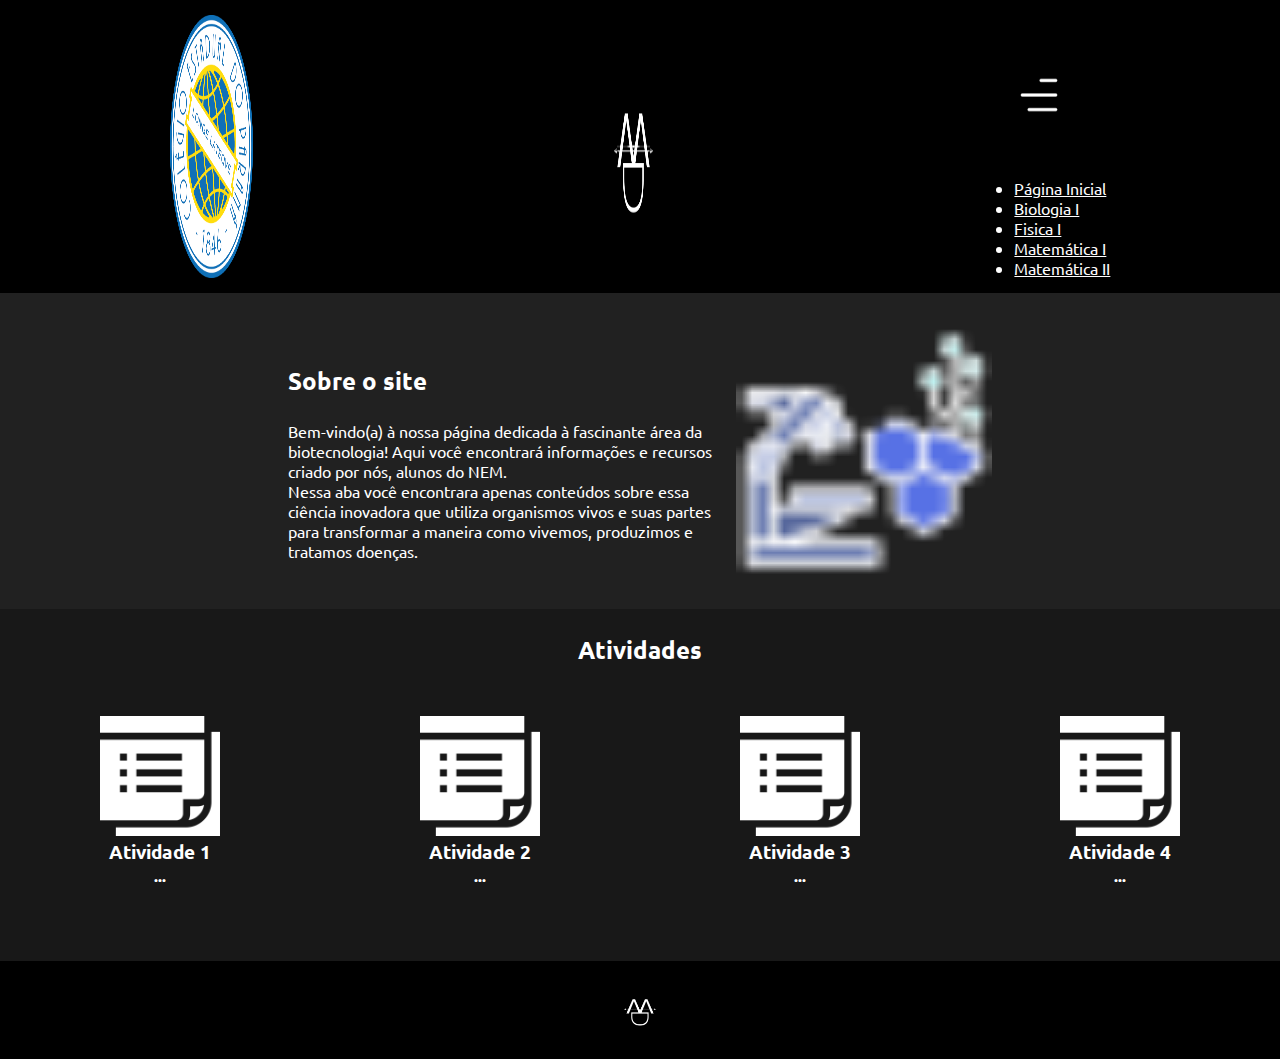
==== BiologiaI.html @ f04dbe39 "." ====
<!DOCTYPE html>
<html lang="en">
<head>
    <meta charset="UTF-8">
    <meta http-equiv="X-UA-Compatible" content="IE=edge">
    <meta name="viewport" content="width=device-width, initial-scale=1.0">
    <title>Biologia I</title>
    <link rel="stylesheet" href="BiologiaI.css">
    <link rel="preconnect" href="https://fonts.googleapis.com">
    <link rel="preconnect" href="https://fonts.gstatic.com" crossorigin>
    <link href="https://fonts.googleapis.com/css2?family=Ubuntu:wght@300;400;700&display=swap" rel="stylesheet">
</head>
<body>
    <header class="cabeçalho">
        <img class="cabeçalho-imagem" src="logoCEP (1).png" alt="Logo do CEP">
        <img class="cabeçalho-MAAD" src="logoMAAD.png" alt="Logo da MAAD">
        <div class="container">
            <input type="checkbox" id="menu" class="container__botao">
            <label for="menu">
                <span class="cabeçalho-MENU">
                    <img class="botao-MENU" src="./Botão.Riscos.MENU.png" alt="Botão Menu">  
                </span>
            </label>
            <ul class="lista-menu"></ul>
                <li class="lista-menu__item">
                    <a href="./index.html" class="lista-menu__link">Página Inicial</a>
                </li>
                <li class="lista-menu__item">
                    <a href="./BiologiaI.html" class="lista-menu__link">Biologia I</a>
                </li>
                <li class="lista-menu__item">
                    <a href="./FísicaI.html" class="lista-menu__link">Fisica I</a>
                </li>
                <li class="lista-menu__item">
                    <a href="./MatemáticaI.html" class="lista-menu__link">Matemática I</a>
                </li>
                <li class="lista-menu__item">
                    <a href="./MatemáticaII.html" class="lista-menu__link">Matemática II</a>
                </li>
            </ul>
            </input>
        </div>


        </ul>
    </header>
    <section class="corpo">
        <div class="corpo-div-conteudo">
            <h2 class="corpo-titulo">Sobre o site</h2>
            <p class="paragrafo-um">Bem-vindo(a) à nossa página dedicada à fascinante área da biotecnologia! Aqui você encontrará informações e recursos criado por nós, alunos do NEM.</p>
            <p class="paragrafo-dois">Nessa aba você encontrara apenas conteúdos sobre essa ciência inovadora que utiliza organismos vivos e suas partes para transformar a maneira como vivemos, produzimos e tratamos doenças.</p>
        </div>
        <img class="logo-exatas" src="biotecnologiaLOGO.png" alt="logo exatas">
    </section>

    <section class="quem-somos">
        <h2 class="quem-somos-titulo">Atividades</h2>
        <div class="alunos-todos">
            <div class="alunos-div">
                <a href="BioAtividade1.html"> <img class="alunos-fotos" src="notas-adesivas.png" alt="bloco de notas"></a>
                <h3 class="nome-aluno-agatha">Atividade 1</h3>
                <h4 class="sobre-a-agatha">...</h4>
            </div>
            <div class="alunos-div">
                <a href="BioAtividade2.html"><img class="alunos-fotos" src="notas-adesivas.png" alt="bloco de notas"> </a>
                <h3 class="nome-aluno-agatha">Atividade 2</h3>
                <h4 class="sobre-a-agatha">...</h4>
            </div>
            <div class="alunos-div">
                <a href="BioAtividade3.html"> <img class="alunos-fotos" src="notas-adesivas.png" alt="bloco de notas"> </a>
                <h3 class="nome-aluno-agatha">Atividade 3</h3>
                <h4 class="sobre-a-agatha">...</h4>
            </div>
            <div class="alunos-div">
                <a href="BioAtividade4.html"> <img class="alunos-fotos" src="notas-adesivas.png" alt="bloco de notas"> </a>
                 <h3 class="nome-aluno-agatha">Atividade 4</h3> 
                <h4 class="sobre-a-agatha">...</h4>
            </div>
        </div>
    </section>
    <footer class="roda-pé">
        <img class="roda-pé-imagem" src="logoMAAD.png" alt="Logo MAAD">
    </footer>
    
</body>
</html>
---- BiologiaI.css ----
* {
    margin: 0;
    padding: 0;
 }
 
 .cabeçalho {
    background-color: #000000;
    color: white;
    display: flex;
    justify-content: space-around;
    padding: 15px 0;
    font-family: 'Ubuntu', sans-serif;
    
 
 }
 
 .body {
    font-family: 'Ubuntu', sans-serif;
 
 }
 
 .cabeçalho-imagem {
    width: 6.5%;
 }
 
 .cabeçalho-lista-item {
 
    display: inline-block;
    margin: 0 25px;
    font-size: 20px;
 }
 
 .cabeçalho-MAAD {
 
    width: 6.5%;
 }
 
 
 .corpo {
    background-color: #212121;
    color: white;
    display: flex;
    justify-content: center;
    align-items: center;
    padding: 30px 0;
 
 }
 
 .logo-exatas {
    width: 20%;
 }
 
 .corpo-div-conteudo {
    width: 35%;
    font-family: 'Ubuntu', sans-serif;
 }
 
 .corpo-titulo {
    padding: 24px 0px;
 }
 
 .alunos-fotos {
    width: 120px;
 }
 
 .aluno-icone {
    width: 24px;
 }
 
 .quem-somos {
    font-family: 'Ubuntu', sans-serif;
    background-color: #212121;
    color: white;
    text-align: center;
    padding: 25px 0;
    background: #181818;
 }
 
 .alunos-div {
    text-align: center;
    padding: 50px 0;
 }
 
 .alunos-todos {
    display: grid;
    grid-template-columns: 25% 25% 25% 25%;
 
 }
 
 .estudante-isolado {
    text-align: center;
 }
 
 .roda-pé {
    background-color: black;
    text-align: center;
 }
 
 .roda-pé-imagem {
    height: 70px;
    padding: 12px 0;
 }
 
 .lista-menu__item a {
    color: #fffdfd;
 }
 
 .lista-menu {
    display: none;
 
 }
 
 .container__botao:checked~.lista-menu {
    display: block;
 }
 
 .container__botao {
    display: none;
 }
 
 .botao-MENU {
    width: 50px;
    padding: 55px 0;
 }
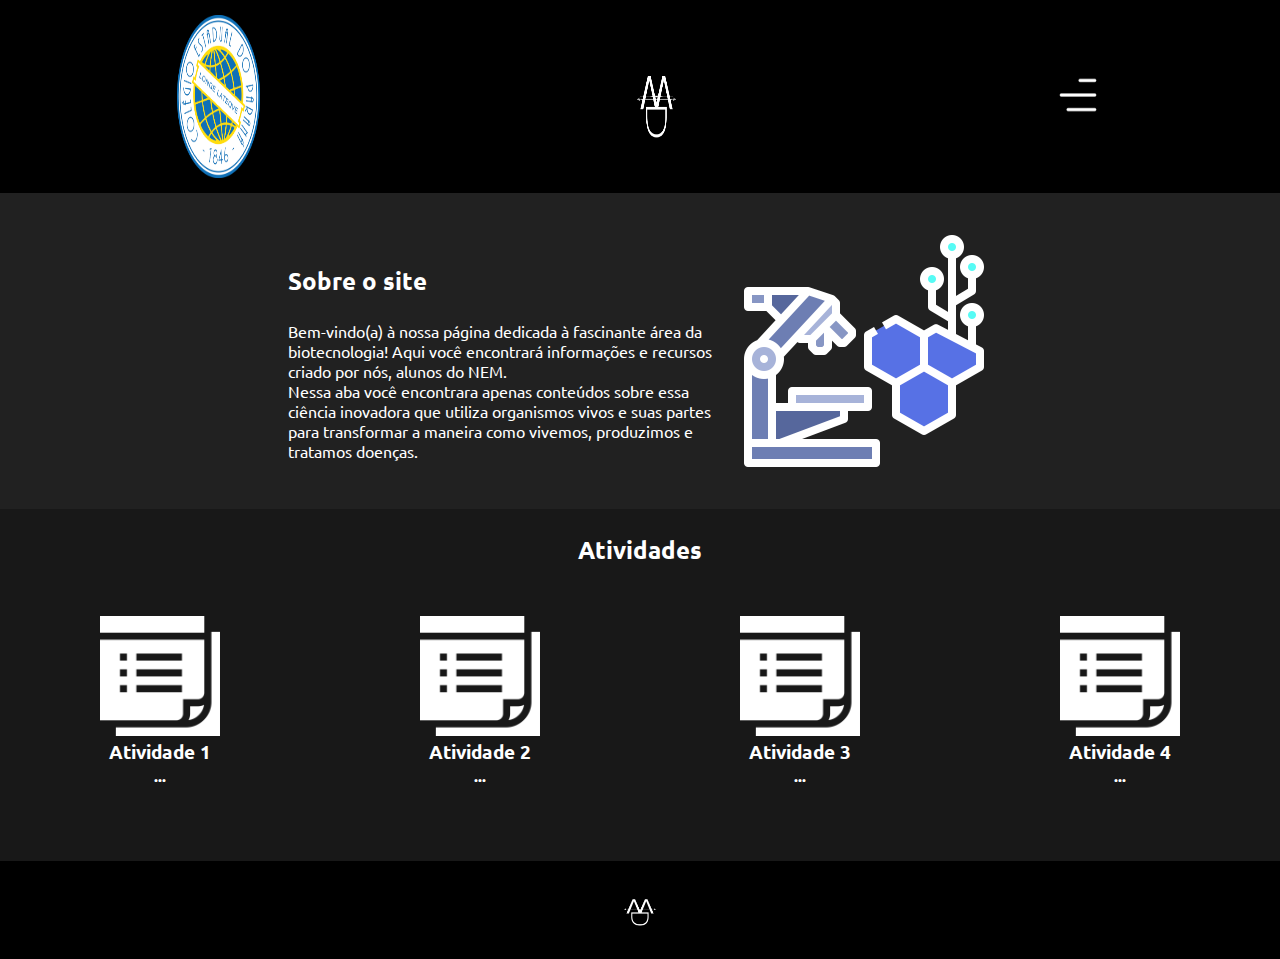
==== commit ada77547: "." ====
--- a/BiologiaI.html
+++ b/BiologiaI.html
@@ -21,7 +21,7 @@
                     <img class="botao-MENU" src="./Botão.Riscos.MENU.png" alt="Botão Menu">  
                 </span>
             </label>
-            <ul class="lista-menu"></ul>
+            <ul class="lista-menu">
                 <li class="lista-menu__item">
                     <a href="./index.html" class="lista-menu__link">Página Inicial</a>
                 </li>
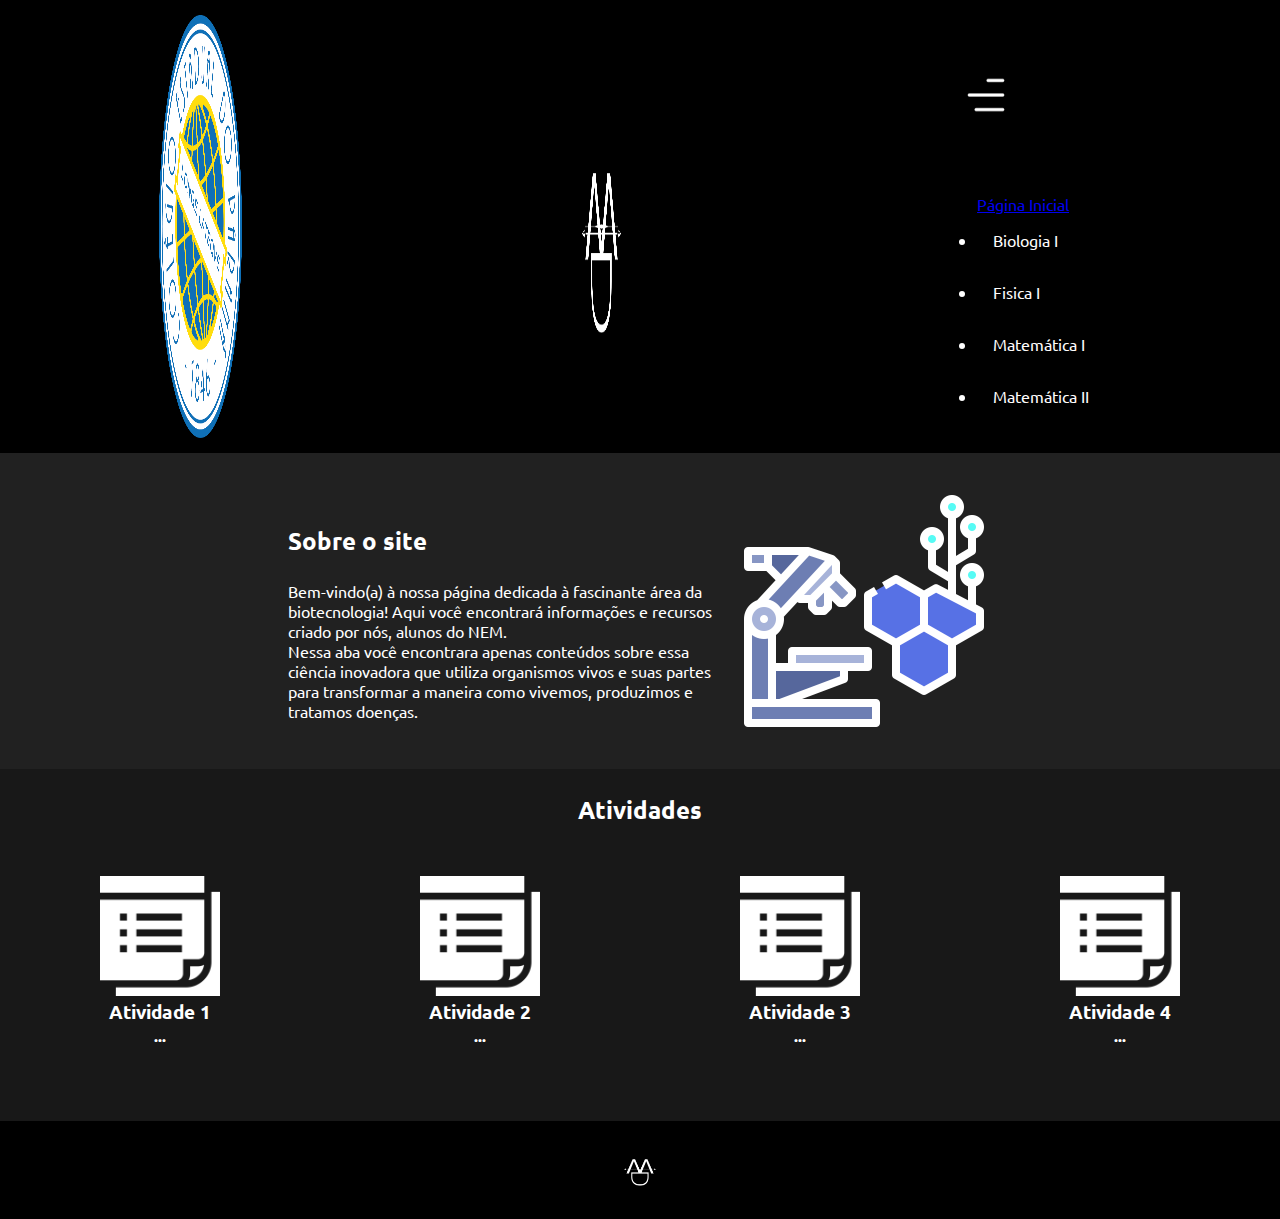
==== commit 6690c1a3: "." ====
--- a/BiologiaI.html
+++ b/BiologiaI.html
@@ -21,7 +21,8 @@
                     <img class="botao-MENU" src="./Botão.Riscos.MENU.png" alt="Botão Menu">  
                 </span>
             </label>
-            <ul class="lista-menu">
+            <div class="lista-menu">
+            <ul class="lista-menu__item>
                 <li class="lista-menu__item">
                     <a href="./index.html" class="lista-menu__link">Página Inicial</a>
                 </li>
@@ -37,12 +38,10 @@
                 <li class="lista-menu__item">
                     <a href="./MatemáticaII.html" class="lista-menu__link">Matemática II</a>
                 </li>
+            </div>
             </ul>
             </input>
         </div>
-
-
-        </ul>
     </header>
     <section class="corpo">
         <div class="corpo-div-conteudo">
--- a/BiologiaI.css
+++ b/BiologiaI.css
@@ -4,12 +4,13 @@
  }
  
  .cabeçalho {
-    background-color: #000000;
-    color: white;
-    display: flex;
-    justify-content: space-around;
-    padding: 15px 0;
-    font-family: 'Ubuntu', sans-serif;
+  background-color:black;
+  color: white;
+  display: flex;
+  justify-content: space-around;
+  padding: 15px 0;
+  font-family: 'Ubuntu', sans-serif;
+  position: relative;
     
  
  }
@@ -103,14 +104,17 @@
  
  .lista-menu__item a {
     color: #fffdfd;
+    text-decoration: none;
  }
  
- .lista-menu {
+ .container__botao.lista-menu {
     display: none;
+    position: absolute;
+    top: 100%;
  
  }
  
- .container__botao:checked~.lista-menu {
+ .container__botao:checked + .lista-menu {
     display: block;
  }
  
@@ -121,4 +125,10 @@
  .botao-MENU {
     width: 50px;
     padding: 55px 0;
+ }
+
+.lista-menu,
+.lista-menu__item {
+   padding: 1em;
+   background-color: black;
  }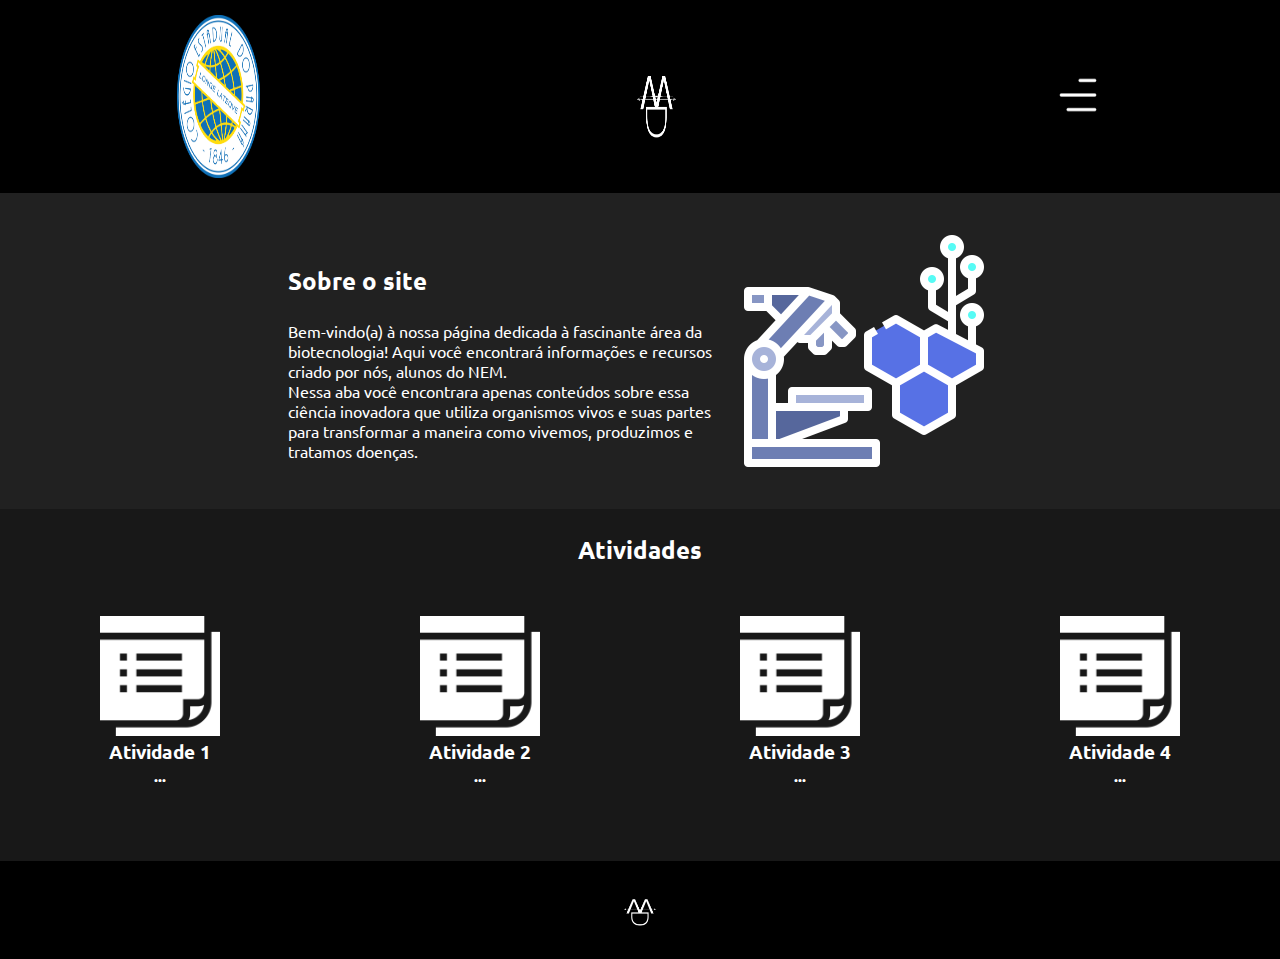
==== commit e9f35704: "." ====
--- a/BiologiaI.html
+++ b/BiologiaI.html
@@ -21,8 +21,7 @@
                     <img class="botao-MENU" src="./Botão.Riscos.MENU.png" alt="Botão Menu">  
                 </span>
             </label>
-            <div class="lista-menu">
-            <ul class="lista-menu__item>
+            <ul class="lista-menu" style="list-style: none;">
                 <li class="lista-menu__item">
                     <a href="./index.html" class="lista-menu__link">Página Inicial</a>
                 </li>
@@ -38,7 +37,6 @@
                 <li class="lista-menu__item">
                     <a href="./MatemáticaII.html" class="lista-menu__link">Matemática II</a>
                 </li>
-            </div>
             </ul>
             </input>
         </div>
--- a/BiologiaI.css
+++ b/BiologiaI.css
@@ -107,14 +107,14 @@
     text-decoration: none;
  }
  
- .container__botao.lista-menu {
+ .lista-menu {
     display: none;
     position: absolute;
     top: 100%;
  
  }
  
- .container__botao:checked + .lista-menu {
+ .container__botao:checked~.lista-menu {
     display: block;
  }
  
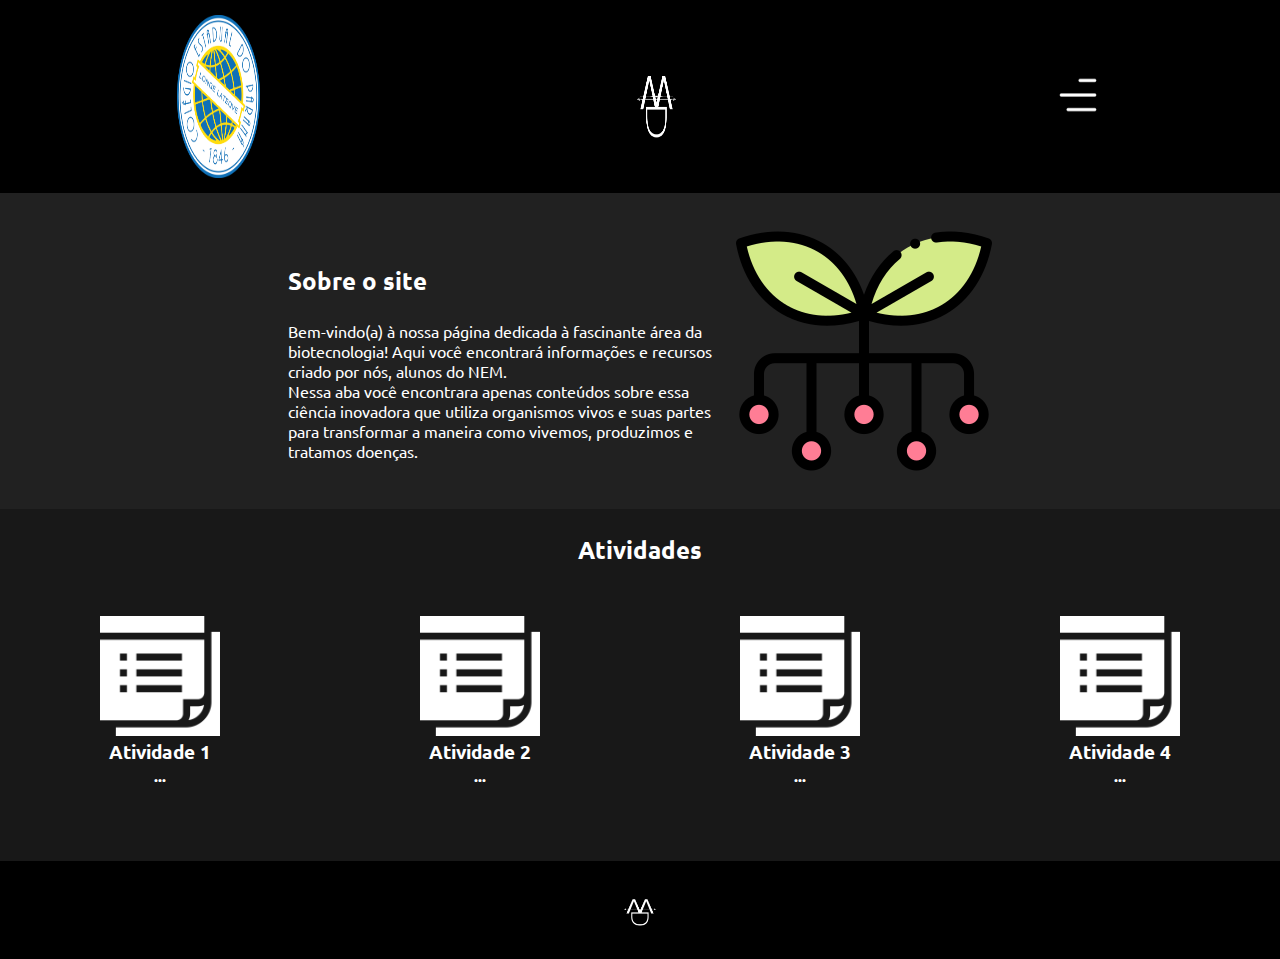
==== commit 5a49a9f5: "ggf" ====
--- a/BiologiaI.html
+++ b/BiologiaI.html
@@ -47,7 +47,7 @@
             <p class="paragrafo-um">Bem-vindo(a) à nossa página dedicada à fascinante área da biotecnologia! Aqui você encontrará informações e recursos criado por nós, alunos do NEM.</p>
             <p class="paragrafo-dois">Nessa aba você encontrara apenas conteúdos sobre essa ciência inovadora que utiliza organismos vivos e suas partes para transformar a maneira como vivemos, produzimos e tratamos doenças.</p>
         </div>
-        <img class="logo-exatas" src="biotecnologiaLOGO.png" alt="logo exatas">
+        <img class="logo-exatas" src="biotecnologia.png" alt="logo exatas">
     </section>
 
     <section class="quem-somos">
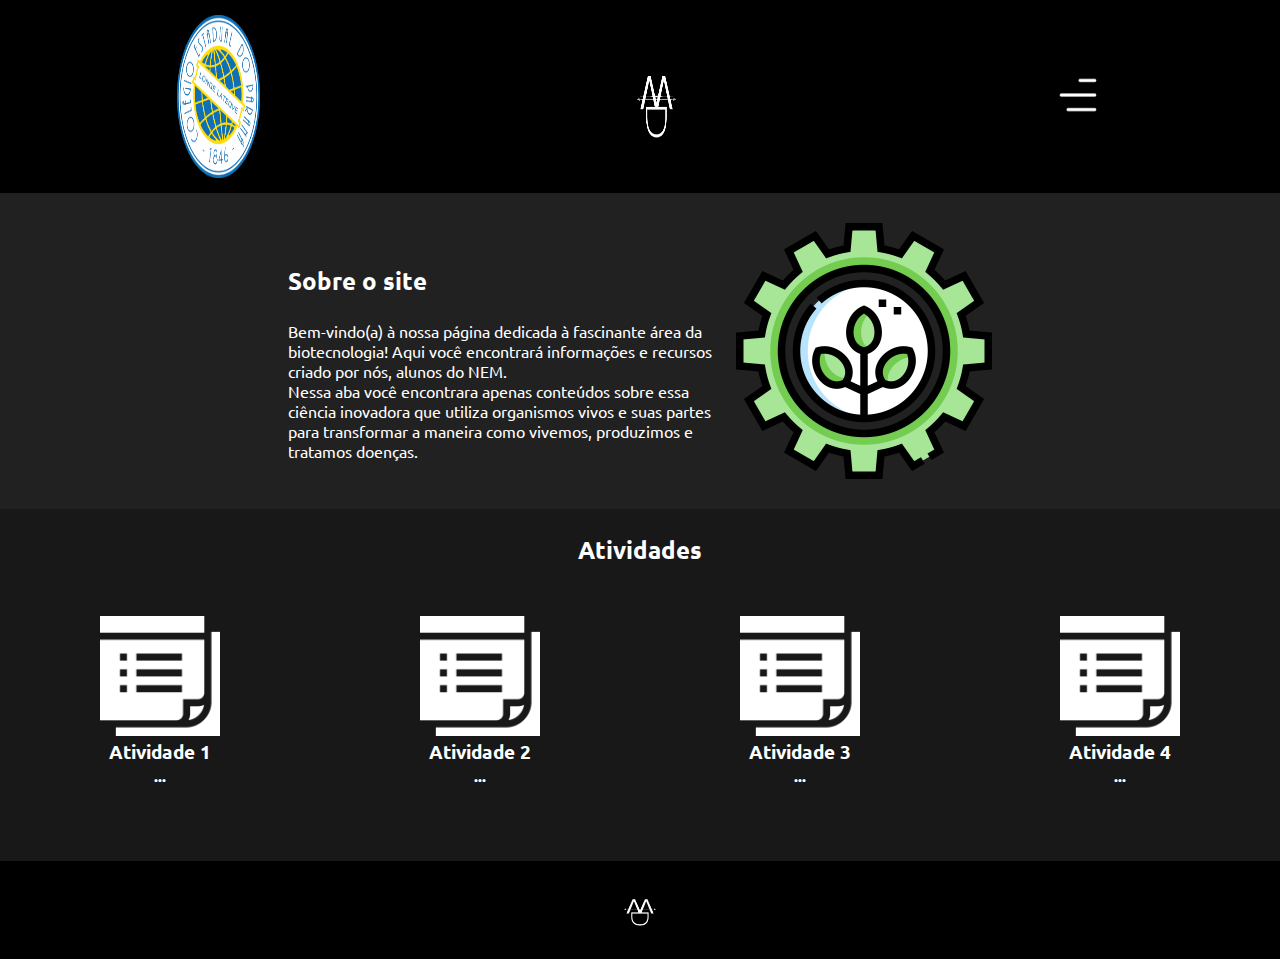
==== commit 5fc5fa8c: "k" ====
--- a/BiologiaI.html
+++ b/BiologiaI.html
@@ -47,7 +47,7 @@
             <p class="paragrafo-um">Bem-vindo(a) à nossa página dedicada à fascinante área da biotecnologia! Aqui você encontrará informações e recursos criado por nós, alunos do NEM.</p>
             <p class="paragrafo-dois">Nessa aba você encontrara apenas conteúdos sobre essa ciência inovadora que utiliza organismos vivos e suas partes para transformar a maneira como vivemos, produzimos e tratamos doenças.</p>
         </div>
-        <img class="logo-exatas" src="biotecnologia.png" alt="logo exatas">
+        <img class="logo-exatas" src="biotecnologia (1).png" alt="logo exatas">
     </section>
 
     <section class="quem-somos">
